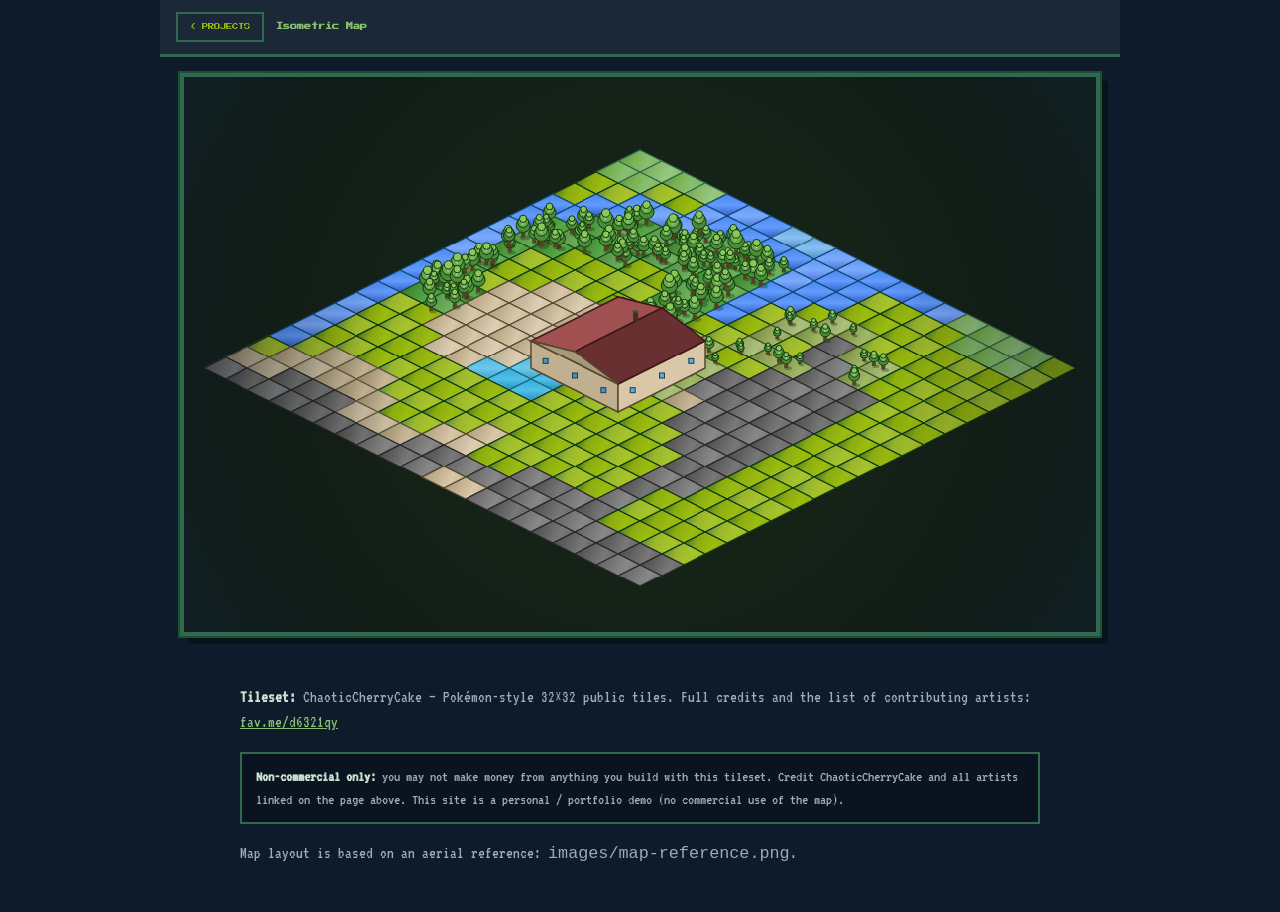
==== avz.html @ 69fde715 "Redesign: Remove location references from map - changed Avezé/L'Huisne/D59 to generic terms" ====
<!DOCTYPE html>
<html lang="en">
<head>
  <meta charset="UTF-8">
  <meta name="viewport" content="width=device-width, initial-scale=1">
  <title>Isometric Map</title>
  <link rel="preconnect" href="https://fonts.googleapis.com">
  <link rel="preconnect" href="https://fonts.gstatic.com" crossorigin>
  <link href="https://fonts.googleapis.com/css2?family=Press+Start+2P&family=VT323&display=swap" rel="stylesheet">
  <style>
    :root {
      --bg: #0d1b2a;
      --panel: #1b2838;
      --accent: #88c070;
      --text: #e8f0e8;
    }
    * { box-sizing: border-box; }
    body {
      margin: 0;
      min-height: 100vh;
      background: var(--bg);
      color: var(--text);
      font-family: "VT323", ui-monospace, monospace;
      font-size: 1.25rem;
      display: flex;
      flex-direction: column;
      align-items: center;
    }
    header {
      width: 100%;
      max-width: 960px;
      padding: 0.75rem 1rem;
      display: flex;
      flex-wrap: wrap;
      align-items: center;
      gap: 0.75rem;
      border-bottom: 3px solid #306850;
      background: var(--panel);
    }
    header h1 {
      margin: 0;
      flex: 1;
      font-family: "Press Start 2P", monospace;
      font-size: 0.45rem;
      line-height: 1.8;
      color: var(--accent);
    }
    .back {
      font-family: "Press Start 2P", monospace;
      font-size: 0.4rem;
      line-height: 1.6;
      color: #9bbc0f;
      text-decoration: none;
      padding: 0.5rem 0.75rem;
      border: 2px solid #306850;
    }
    .back:hover, .back:focus-visible {
      background: #306850;
      color: #fff;
      outline: none;
    }
    .wrap {
      flex: 1;
      display: flex;
      flex-direction: column;
      align-items: center;
      justify-content: center;
      padding: 1rem;
      width: 100%;
    }
    #c {
      display: block;
      width: 100%;
      max-width: 920px;
      height: auto;
      image-rendering: pixelated;
      image-rendering: crisp-edges;
      border: 4px solid #306850;
      box-shadow: 0 0 0 2px #185030, 8px 8px 0 rgba(0,0,0,.35);
    }
    .credits {
      max-width: 52rem;
      margin: 1rem auto 0;
      padding: 0 1rem 1.75rem;
      font-size: 1.05rem;
      line-height: 1.5;
      color: #9aacb8;
    }
    .credits a {
      color: #88c070;
      word-break: break-word;
    }
    .credits a:hover { color: #c8e090; }
    .credits strong { color: #c8e0d0; }
    .credits .license {
      margin-top: 0.75rem;
      padding: 0.65rem 0.85rem;
      border: 2px solid #306850;
      background: rgba(0, 0, 0, 0.25);
      font-size: 0.98rem;
    }
  </style>
</head>
<body>
  <header>
    <a class="back" href="index.html#projects">&lt; PROJECTS</a>
    <h1>Isometric Map</h1>
  </header>
  <div class="wrap">
    <canvas id="c" width="920" height="560" aria-label="Isometric map of the estate: river, forest, buildings, pool, tennis court, and access roads"></canvas>
  </div>
  <div class="credits">
    <p>
      <strong>Tileset:</strong> ChaoticCherryCake — Pokémon-style 32×32 public tiles.
      Full credits and the list of contributing artists:
      <a href="https://fav.me/d6321qy" rel="noopener noreferrer">fav.me/d6321qy</a>
    </p>
    <p class="license">
      <strong>Non-commercial only:</strong> you may not make money from anything you build with this tileset.
      Credit ChaoticCherryCake and all artists linked on the page above. This site is a personal / portfolio demo (no commercial use of the map).
    </p>
    <p>
      Map layout is based on an aerial reference: <code>images/map-reference.png</code>.
    </p>
  </div>
  <script>
(function () {
  'use strict';

  /** 32×32 cells, 8 columns wide. [col, row] — index = tile id (G=0 … PO=9). null = procedural. */
  var TILE_PX = 32;
  var ATLAS_BY_TYPE = [
    [0, 87],   // 0 G
    null,      // 1 WA
    null,      // 2 SH
    [2, 87],   // 3 FO
    [0, 88],   // 4 TR
    [4, 91],   // 5 BU
    [2, 91],   // 6 RO
    [5, 91],   // 7 DR
    [1, 87],   // 8 FI
    null       // 9 PO
  ];

  var TILESET_SRC = 'images/pokemon_tileset_ccc_32.png';

  var cvs = document.getElementById('c');
  var ctx = cvs.getContext('2d');
  var CW = cvs.width;
  var CH = cvs.height;
  var TW = 22;
  var TH = 11;
  var OX = CW / 2;
  var OY = 85;

  var G = 0, WA = 1, SH = 2, FO = 3, TR = 4, BU = 5, RO = 6, DR = 7, FI = 8, PO = 9;

  /* Layout from aerial reference (images/aveze-aerial-reference.png): N=top, S=bottom.
     River L + N, weir SH, fields FI, forest FO, main house BU, pool PO, loop TR/DR, tennis RO, Rue D59 RO. */
  var M = [
    [FI, FI, FI, FI, WA, WA, WA, SH, SH, WA, WA, WA, WA, WA, WA, FI, FI, FI, FI, G],
    [FI, FI, G, G, WA, WA, WA, WA, WA, WA, WA, WA, G, G, G, G, FI, FI, FI, G],
    [G, G, WA, WA, WA, FO, FO, FO, FO, WA, WA, WA, G, G, G, G, G, G, G, G],
    [G, WA, WA, FO, FO, FO, FO, FO, FO, WA, WA, G, TR, TR, G, G, G, G, G, G],
    [WA, WA, FO, FO, FO, FO, FO, FO, FO, WA, G, TR, TR, RO, TR, TR, G, G, G, G],
    [WA, FO, FO, FO, FO, G, G, FO, FO, WA, G, TR, G, RO, RO, TR, G, G, G, G],
    [WA, FO, FO, G, G, G, G, FO, FO, G, G, TR, TR, TR, RO, RO, RO, G, G, G],
    [WA, FO, G, G, G, G, G, FO, FO, G, TR, G, G, RO, RO, RO, RO, G, G, G],
    [WA, FO, G, G, BU, BU, BU, FO, G, TR, TR, TR, RO, RO, RO, RO, RO, G, G, G],
    [WA, FO, G, BU, BU, BU, BU, BU, G, TR, G, TR, RO, RO, RO, RO, RO, G, G, G],
    [WA, FO, FO, BU, BU, BU, BU, BU, G, TR, TR, TR, DR, RO, RO, RO, RO, G, G, G],
    [WA, FO, FO, BU, BU, BU, BU, BU, G, G, G, G, G, RO, RO, RO, RO, G, G, G],
    [WA, G, G, BU, BU, BU, BU, PO, PO, G, G, G, G, G, RO, RO, RO, G, G, G],
    [WA, G, G, G, BU, BU, PO, PO, PO, G, G, G, G, G, G, RO, RO, G, G, G],
    [WA, G, G, G, G, G, G, G, G, G, G, G, G, G, G, RO, RO, G, G, G],
    [WA, G, G, G, G, G, G, G, G, G, G, G, G, G, G, RO, G, G, G, G],
    [WA, G, DR, DR, DR, G, G, G, G, BU, G, G, G, G, G, RO, G, G, G, G],
    [G, DR, DR, DR, DR, DR, G, G, BU, BU, G, G, RO, RO, RO, RO, G, G, G, G],
    [DR, DR, RO, RO, RO, DR, DR, DR, RO, RO, RO, RO, RO, RO, RO, RO, RO, RO, RO, RO],
    [RO, RO, RO, RO, RO, RO, RO, RO, RO, RO, BU, BU, RO, RO, RO, RO, RO, RO, RO, RO]
  ];
  var ROWS = 20;
  var COLS = 20;

  /* Pokémon / GBC-style ramps: light, mid, shadow, outline */
  var PAL = {
    grass: ['#9bbc0f', '#8bac0f', '#306230', '#0f380f'],
    field: ['#88c070', '#78b050', '#589040', '#306850'],
    water: ['#639bff', '#4888e8', '#3060c8', '#104878'],
    waterShallow: ['#88c0f0', '#68a8e0', '#5090c8', '#306878'],
    forest: ['#58a848', '#489038', '#387028', '#185018'],
    trail: ['#a0b868', '#88a050', '#688040', '#405028'],
    building: ['#d8c8a8', '#c0b090', '#a89878', '#584830'],
    roof: ['#a05050', '#884040', '#683030', '#401818'],
    roofSide: ['#c07070', '#a85858', '#884040', '#502020'],
    road: ['#787878', '#606060', '#484848', '#282828'],
    drive: ['#c8b898', '#b0a080', '#988868', '#605840'],
    pond: ['#50c0e8', '#38a8d8', '#2890c0', '#186878']
  };

  var tilesetImg = new Image();
  var tilesetReady = false;
  tilesetImg.onload = function () { tilesetReady = true; };
  tilesetImg.onerror = function () {
    tilesetReady = false;
    console.warn('AVZ tileset failed to load:', TILESET_SRC);
  };
  tilesetImg.src = TILESET_SRC;

  function iso(c, r) {
    return [(c - r) * TW + OX, (c + r) * TH + OY];
  }

  var gp = [];
  for (var r = 0; r < ROWS; r++) {
    gp[r] = [];
    for (var c = 0; c < COLS; c++) {
      gp[r][c] = iso(c, r);
    }
  }

  function hv(a, b) {
    return ((a * 2654435761 + b * 40503) >>> 0) % 1000 / 1000;
  }

  function diamondPath(px, py) {
    ctx.beginPath();
    ctx.moveTo(px, py - TH);
    ctx.lineTo(px + TW, py);
    ctx.lineTo(px, py + TH);
    ctx.lineTo(px - TW, py);
    ctx.closePath();
  }

  /** Pokémon-style iso diamond: gradient fill + bold outline */
  function drawTerrainDiamond(px, py, pal, v) {
    var light = pal[0];
    var mid = pal[1];
    var dark = pal[2];
    var outline = pal[3];
    var g = ctx.createLinearGradient(px - TW, py - TH, px + TW, py + TH);
    g.addColorStop(0, dark);
    g.addColorStop(0.35, mid);
    g.addColorStop(0.65, light);
    g.addColorStop(1, mid);
    diamondPath(px, py);
    ctx.fillStyle = g;
    ctx.fill();
    if (v > 0.55) {
      ctx.fillStyle = 'rgba(255,255,255,0.12)';
      diamondPath(px - 1, py - 1);
      ctx.fill();
    }
    ctx.strokeStyle = outline;
    ctx.lineWidth = 1.25;
    diamondPath(px, py);
    ctx.stroke();
  }

  function drawWaterDiamond(px, py, t, c, r, pal) {
    var wave = Math.sin(t * 1.5 + c * 0.7 + r * 0.5) * 0.5 + 0.5;
    var g = ctx.createLinearGradient(px, py - TH, px, py + TH);
    g.addColorStop(0, pal[1]);
    g.addColorStop(0.5, pal[0]);
    g.addColorStop(1, pal[2]);
    diamondPath(px, py);
    ctx.fillStyle = g;
    ctx.fill();
    if (Math.sin(t * 2 + c * 1.3 + r * 0.9) > 0.55) {
      ctx.fillStyle = 'rgba(255,255,255,0.15)';
      diamondPath(px, py);
      ctx.fill();
    }
    ctx.strokeStyle = pal[3];
    ctx.lineWidth = 1.25;
    diamondPath(px, py);
    ctx.stroke();
  }

  /** Orthogonal 32×32 texture clipped to the isometric diamond (top-down tiles skewed into the map). */
  function drawIsoTextureTile(px, py, col, row) {
    var sx = col * TILE_PX;
    var sy = row * TILE_PX;
    ctx.save();
    diamondPath(px, py);
    ctx.clip();
    var dw = TW * 2.25;
    var dh = TH * 2.5;
    ctx.drawImage(tilesetImg, sx, sy, TILE_PX, TILE_PX, px - dw / 2, py - dh / 2, dw, dh);
    ctx.restore();
    ctx.save();
    diamondPath(px, py);
    ctx.strokeStyle = 'rgba(15, 56, 15, 0.4)';
    ctx.lineWidth = 1;
    ctx.stroke();
    ctx.restore();
  }

  var seed = 42;
  function rng() {
    seed = (seed * 16807) % 2147483647;
    return (seed - 1) / 2147483646;
  }

  var trees = [];
  for (var r = 0; r < ROWS; r++) {
    for (var c = 0; c < COLS; c++) {
      var t = M[r][c];
      if (t !== FO && t !== TR) continue;
      var n = t === FO ? 3 + (rng() * 2 | 0) : 1 + (rng() * 2 | 0);
      for (var i = 0; i < n; i++) {
        trees.push({
          r: r,
          c: c,
          ox: (rng() - 0.5) * TW * 1.2,
          oy: (rng() - 0.5) * TH * 1.2,
          sz: t === FO ? 6 + rng() * 5 : 4.5 + rng() * 3,
          dp: c + r + rng() * 0.3
        });
      }
    }
  }
  trees.sort(function (a, b) { return a.dp - b.dp; });

  /** Chunky overworld-style tree */
  function drawTreePokemon(px, py, sz) {
    ctx.beginPath();
    ctx.ellipse(px + 2, py + 2, sz * 0.55, sz * 0.28, 0, 0, Math.PI * 2);
    ctx.fillStyle = 'rgba(15,56,15,0.35)';
    ctx.fill();

    ctx.fillStyle = '#584020';
    ctx.fillRect(px - 2, py - sz * 0.3, 4, sz * 0.55);

    var greens = ['#306230', '#4a8c3a', '#6aac4a', '#8bc85a'];
    for (var layer = 0; layer < 3; layer++) {
      var rr = sz * (0.75 - layer * 0.18);
      var oy = py - sz * (1.1 + layer * 0.35);
      ctx.beginPath();
      ctx.arc(px, oy, rr, 0, Math.PI * 2);
      ctx.fillStyle = greens[layer + 1] || greens[2];
      ctx.fill();
      ctx.strokeStyle = '#0f380f';
      ctx.lineWidth = 1;
      ctx.stroke();
    }
    ctx.fillStyle = 'rgba(255,255,255,0.35)';
    ctx.fillRect(px - rr * 0.35, py - sz * 1.35, Math.max(2, rr * 0.25), Math.max(2, rr * 0.12));
  }

  function drawManorPokemon() {
    var c1 = 7;
    var r1 = 8;
    var c2 = 11;
    var r2 = 12;
    var wh = 28;
    var rh = 11;
    var p1 = iso(c1, r1);
    var nx = p1[0];
    var ny = p1[1];
    var p2 = iso(c2, r1);
    var ex = p2[0];
    var ey = p2[1];
    var p3 = iso(c2, r2);
    var sx = p3[0];
    var sy = p3[1];
    var p4 = iso(c1, r2);
    var wx = p4[0];
    var wy = p4[1];
    var mc = (c1 + c2) / 2;
    var prn = iso(mc, r1);
    var rnx = prn[0];
    var rny = prn[1];
    var prs = iso(mc, r2);
    var rsx = prs[0];
    var rsy = prs[1];

    function strokePoly(points, fill, stroke) {
      ctx.beginPath();
      ctx.moveTo(points[0][0], points[0][1]);
      for (var i = 1; i < points.length; i++) {
        ctx.lineTo(points[i][0], points[i][1]);
      }
      ctx.closePath();
      ctx.fillStyle = fill;
      ctx.fill();
      ctx.strokeStyle = stroke || '#0f380f';
      ctx.lineWidth = 1.5;
      ctx.stroke();
    }

    strokePoly([[wx, wy], [sx, sy], [sx, sy - wh], [wx, wy - wh]], PAL.building[1], PAL.building[3]);
    strokePoly([[ex, ey], [sx, sy], [sx, sy - wh], [ex, ey - wh]], PAL.building[0], PAL.building[3]);

    ctx.lineWidth = 1;
    for (var fi = 0; fi < 3; fi++) {
      var f = (fi + 0.5) / 3;
      var lx = wx + (sx - wx) * f;
      var ly = wy + (sy - wy) * f;
      ctx.fillStyle = '#5090b0';
      ctx.fillRect(lx - 2.5, ly - wh * 0.5 - 3, 5, 5);
      ctx.strokeStyle = '#104060';
      ctx.strokeRect(lx - 2.5, ly - wh * 0.5 - 3, 5, 5);
      var rx = ex + (sx - ex) * f;
      var ry = ey + (sy - ey) * f;
      ctx.fillStyle = '#68a8c8';
      ctx.fillRect(rx - 2.5, ry - wh * 0.5 - 3, 5, 5);
      ctx.strokeRect(rx - 2.5, ry - wh * 0.5 - 3, 5, 5);
    }

    strokePoly([[nx, ny - wh], [ex, ey - wh], [rnx, rny - wh - rh]], PAL.roofSide[1], PAL.roof[3]);
    strokePoly([[nx, ny - wh], [wx, wy - wh], [rsx, rsy - wh - rh], [rnx, rny - wh - rh]], PAL.roof[0], PAL.roof[3]);
    strokePoly([[ex, ey - wh], [sx, sy - wh], [rsx, rsy - wh - rh], [rnx, rny - wh - rh]], PAL.roof[2], PAL.roof[3]);
    strokePoly([[wx, wy - wh], [sx, sy - wh], [rsx, rsy - wh - rh]], PAL.building[2], PAL.building[3]);

    var ct = 0.3;
    var chx = rnx + (rsx - rnx) * ct;
    var chy = rny + (rsy - rny) * ct;
    ctx.fillStyle = '#403028';
    ctx.fillRect(chx - 2.5, chy - wh - rh - 10, 5, 10);
    ctx.fillStyle = '#584838';
    ctx.fillRect(chx - 3, chy - wh - rh - 11, 6, 2.5);
  }

  var t = 0;

  function frame() {
    t += 0.016;
    ctx.fillStyle = '#152218';
    ctx.fillRect(0, 0, CW, CH);

    for (var rr = 0; rr < ROWS; rr++) {
      for (var cc = 0; cc < COLS; cc++) {
        var p = gp[rr][cc];
        var px = p[0];
        var py = p[1];
        var tile = M[rr][cc];
        var v = hv(cc, rr);

        if (tile === WA || tile === SH || tile === PO) {
          if (tile === WA) {
            drawWaterDiamond(px, py, t, cc, rr, PAL.water);
          } else if (tile === SH) {
            drawWaterDiamond(px, py, t * 1.2, cc, rr, PAL.waterShallow);
          } else {
            drawWaterDiamond(px, py, t * 0.9, cc, rr, PAL.pond);
          }
          continue;
        }

        var cell = ATLAS_BY_TYPE[tile];
        if (tilesetReady && cell) {
          drawIsoTextureTile(px, py, cell[0], cell[1]);
          continue;
        }

        switch (tile) {
          case G:
            drawTerrainDiamond(px, py, PAL.grass, v);
            break;
          case FI:
            drawTerrainDiamond(px, py, PAL.field, v);
            break;
          case FO:
            drawTerrainDiamond(px, py, PAL.forest, v);
            break;
          case TR:
            drawTerrainDiamond(px, py, PAL.trail, v);
            break;
          case BU:
            drawTerrainDiamond(px, py, PAL.building, v);
            break;
          case RO:
            drawTerrainDiamond(px, py, PAL.road, v);
            break;
          case DR:
            drawTerrainDiamond(px, py, PAL.drive, v);
            break;
          default:
            break;
        }
      }
    }

    for (var ti = 0; ti < trees.length; ti++) {
      var tr = trees[ti];
      var bp = gp[tr.r][tr.c];
      drawTreePokemon(bp[0] + tr.ox, bp[1] + tr.oy, tr.sz);
    }

    drawManorPokemon();

    var grad = ctx.createRadialGradient(CW / 2, CH / 2, CW * 0.28, CW / 2, CH / 2, CW * 0.55);
    grad.addColorStop(0, 'transparent');
    grad.addColorStop(1, 'rgba(13,27,42,0.5)');
    ctx.fillStyle = grad;
    ctx.fillRect(0, 0, CW, CH);

    requestAnimationFrame(frame);
  }

  frame();
})();
  </script>
</body>
</html>
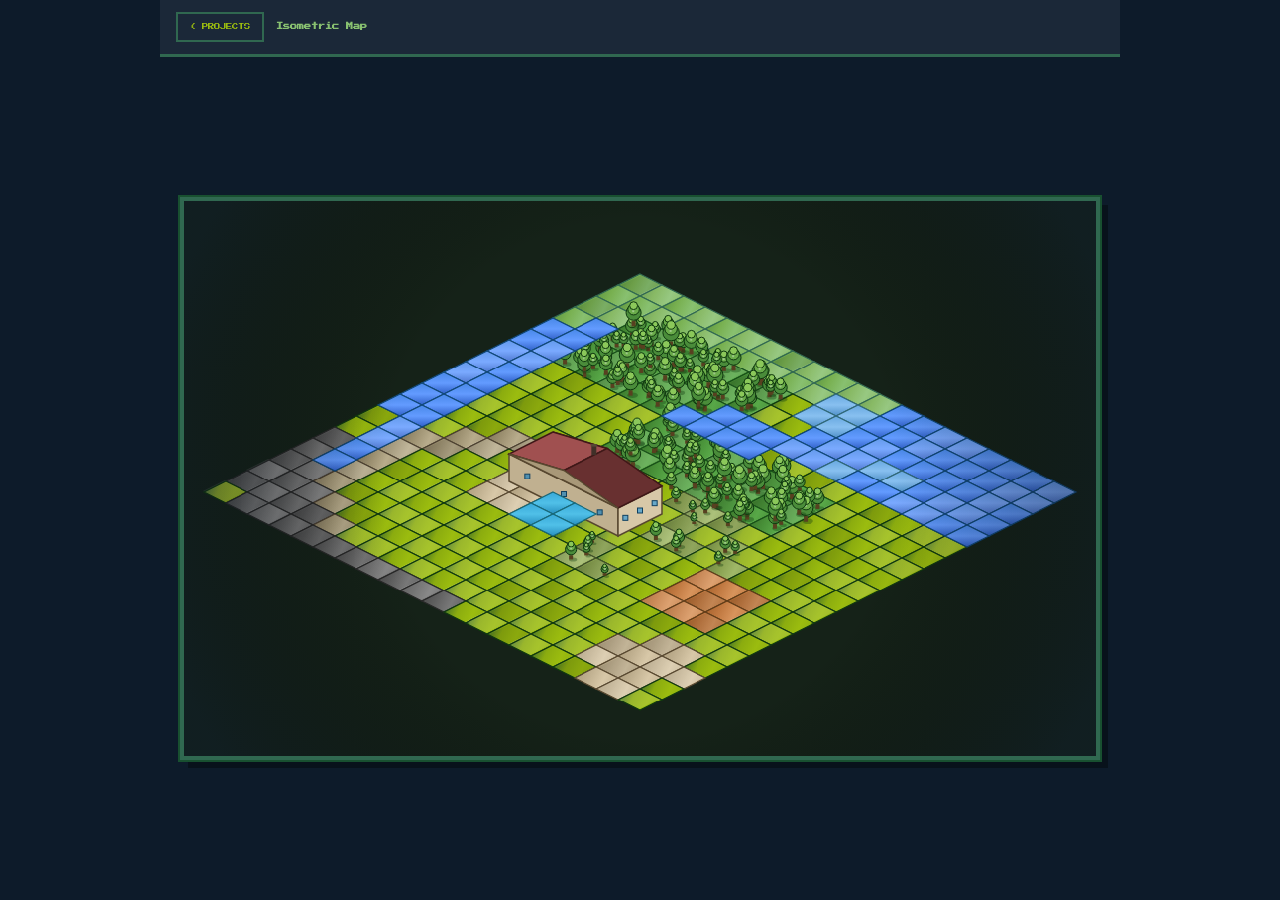
==== commit bcc62ce8: "Rebuild isometric map: fix broken tileset, split into css/js, redo layout The sprite-sheet tile look" ====
--- a/avz.html
+++ b/avz.html
@@ -7,99 +7,7 @@
   <link rel="preconnect" href="https://fonts.googleapis.com">
   <link rel="preconnect" href="https://fonts.gstatic.com" crossorigin>
   <link href="https://fonts.googleapis.com/css2?family=Press+Start+2P&family=VT323&display=swap" rel="stylesheet">
-  <style>
-    :root {
-      --bg: #0d1b2a;
-      --panel: #1b2838;
-      --accent: #88c070;
-      --text: #e8f0e8;
-    }
-    * { box-sizing: border-box; }
-    body {
-      margin: 0;
-      min-height: 100vh;
-      background: var(--bg);
-      color: var(--text);
-      font-family: "VT323", ui-monospace, monospace;
-      font-size: 1.25rem;
-      display: flex;
-      flex-direction: column;
-      align-items: center;
-    }
-    header {
-      width: 100%;
-      max-width: 960px;
-      padding: 0.75rem 1rem;
-      display: flex;
-      flex-wrap: wrap;
-      align-items: center;
-      gap: 0.75rem;
-      border-bottom: 3px solid #306850;
-      background: var(--panel);
-    }
-    header h1 {
-      margin: 0;
-      flex: 1;
-      font-family: "Press Start 2P", monospace;
-      font-size: 0.45rem;
-      line-height: 1.8;
-      color: var(--accent);
-    }
-    .back {
-      font-family: "Press Start 2P", monospace;
-      font-size: 0.4rem;
-      line-height: 1.6;
-      color: #9bbc0f;
-      text-decoration: none;
-      padding: 0.5rem 0.75rem;
-      border: 2px solid #306850;
-    }
-    .back:hover, .back:focus-visible {
-      background: #306850;
-      color: #fff;
-      outline: none;
-    }
-    .wrap {
-      flex: 1;
-      display: flex;
-      flex-direction: column;
-      align-items: center;
-      justify-content: center;
-      padding: 1rem;
-      width: 100%;
-    }
-    #c {
-      display: block;
-      width: 100%;
-      max-width: 920px;
-      height: auto;
-      image-rendering: pixelated;
-      image-rendering: crisp-edges;
-      border: 4px solid #306850;
-      box-shadow: 0 0 0 2px #185030, 8px 8px 0 rgba(0,0,0,.35);
-    }
-    .credits {
-      max-width: 52rem;
-      margin: 1rem auto 0;
-      padding: 0 1rem 1.75rem;
-      font-size: 1.05rem;
-      line-height: 1.5;
-      color: #9aacb8;
-    }
-    .credits a {
-      color: #88c070;
-      word-break: break-word;
-    }
-    .credits a:hover { color: #c8e090; }
-    .credits strong { color: #c8e0d0; }
-    .credits .license {
-      margin-top: 0.75rem;
-      padding: 0.65rem 0.85rem;
-      border: 2px solid #306850;
-      background: rgba(0, 0, 0, 0.25);
-      font-size: 0.98rem;
-    }
-  </style>
+  <link rel="stylesheet" href="css/avz.css">
 </head>
 <body>
   <header>
@@ -107,400 +15,8 @@
     <h1>Isometric Map</h1>
   </header>
   <div class="wrap">
-    <canvas id="c" width="920" height="560" aria-label="Isometric map of the estate: river, forest, buildings, pool, tennis court, and access roads"></canvas>
+    <canvas id="c" width="920" height="560" aria-label="Isometric map of the estate: a river splitting around a wooded island, the main house and forecourt, a pool house and pool, a garden path to the tennis court, a private drive down to the access road, and a few neighbouring rooftops"></canvas>
   </div>
-  <div class="credits">
-    <p>
-      <strong>Tileset:</strong> ChaoticCherryCake — Pokémon-style 32×32 public tiles.
-      Full credits and the list of contributing artists:
-      <a href="https://fav.me/d6321qy" rel="noopener noreferrer">fav.me/d6321qy</a>
-    </p>
-    <p class="license">
-      <strong>Non-commercial only:</strong> you may not make money from anything you build with this tileset.
-      Credit ChaoticCherryCake and all artists linked on the page above. This site is a personal / portfolio demo (no commercial use of the map).
-    </p>
-    <p>
-      Map layout is based on an aerial reference: <code>images/map-reference.png</code>.
-    </p>
-  </div>
-  <script>
-(function () {
-  'use strict';
-
-  /** 32×32 cells, 8 columns wide. [col, row] — index = tile id (G=0 … PO=9). null = procedural. */
-  var TILE_PX = 32;
-  var ATLAS_BY_TYPE = [
-    [0, 87],   // 0 G
-    null,      // 1 WA
-    null,      // 2 SH
-    [2, 87],   // 3 FO
-    [0, 88],   // 4 TR
-    [4, 91],   // 5 BU
-    [2, 91],   // 6 RO
-    [5, 91],   // 7 DR
-    [1, 87],   // 8 FI
-    null       // 9 PO
-  ];
-
-  var TILESET_SRC = 'images/pokemon_tileset_ccc_32.png';
-
-  var cvs = document.getElementById('c');
-  var ctx = cvs.getContext('2d');
-  var CW = cvs.width;
-  var CH = cvs.height;
-  var TW = 22;
-  var TH = 11;
-  var OX = CW / 2;
-  var OY = 85;
-
-  var G = 0, WA = 1, SH = 2, FO = 3, TR = 4, BU = 5, RO = 6, DR = 7, FI = 8, PO = 9;
-
-  /* Layout from aerial reference (images/aveze-aerial-reference.png): N=top, S=bottom.
-     River L + N, weir SH, fields FI, forest FO, main house BU, pool PO, loop TR/DR, tennis RO, Rue D59 RO. */
-  var M = [
-    [FI, FI, FI, FI, WA, WA, WA, SH, SH, WA, WA, WA, WA, WA, WA, FI, FI, FI, FI, G],
-    [FI, FI, G, G, WA, WA, WA, WA, WA, WA, WA, WA, G, G, G, G, FI, FI, FI, G],
-    [G, G, WA, WA, WA, FO, FO, FO, FO, WA, WA, WA, G, G, G, G, G, G, G, G],
-    [G, WA, WA, FO, FO, FO, FO, FO, FO, WA, WA, G, TR, TR, G, G, G, G, G, G],
-    [WA, WA, FO, FO, FO, FO, FO, FO, FO, WA, G, TR, TR, RO, TR, TR, G, G, G, G],
-    [WA, FO, FO, FO, FO, G, G, FO, FO, WA, G, TR, G, RO, RO, TR, G, G, G, G],
-    [WA, FO, FO, G, G, G, G, FO, FO, G, G, TR, TR, TR, RO, RO, RO, G, G, G],
-    [WA, FO, G, G, G, G, G, FO, FO, G, TR, G, G, RO, RO, RO, RO, G, G, G],
-    [WA, FO, G, G, BU, BU, BU, FO, G, TR, TR, TR, RO, RO, RO, RO, RO, G, G, G],
-    [WA, FO, G, BU, BU, BU, BU, BU, G, TR, G, TR, RO, RO, RO, RO, RO, G, G, G],
-    [WA, FO, FO, BU, BU, BU, BU, BU, G, TR, TR, TR, DR, RO, RO, RO, RO, G, G, G],
-    [WA, FO, FO, BU, BU, BU, BU, BU, G, G, G, G, G, RO, RO, RO, RO, G, G, G],
-    [WA, G, G, BU, BU, BU, BU, PO, PO, G, G, G, G, G, RO, RO, RO, G, G, G],
-    [WA, G, G, G, BU, BU, PO, PO, PO, G, G, G, G, G, G, RO, RO, G, G, G],
-    [WA, G, G, G, G, G, G, G, G, G, G, G, G, G, G, RO, RO, G, G, G],
-    [WA, G, G, G, G, G, G, G, G, G, G, G, G, G, G, RO, G, G, G, G],
-    [WA, G, DR, DR, DR, G, G, G, G, BU, G, G, G, G, G, RO, G, G, G, G],
-    [G, DR, DR, DR, DR, DR, G, G, BU, BU, G, G, RO, RO, RO, RO, G, G, G, G],
-    [DR, DR, RO, RO, RO, DR, DR, DR, RO, RO, RO, RO, RO, RO, RO, RO, RO, RO, RO, RO],
-    [RO, RO, RO, RO, RO, RO, RO, RO, RO, RO, BU, BU, RO, RO, RO, RO, RO, RO, RO, RO]
-  ];
-  var ROWS = 20;
-  var COLS = 20;
-
-  /* Pokémon / GBC-style ramps: light, mid, shadow, outline */
-  var PAL = {
-    grass: ['#9bbc0f', '#8bac0f', '#306230', '#0f380f'],
-    field: ['#88c070', '#78b050', '#589040', '#306850'],
-    water: ['#639bff', '#4888e8', '#3060c8', '#104878'],
-    waterShallow: ['#88c0f0', '#68a8e0', '#5090c8', '#306878'],
-    forest: ['#58a848', '#489038', '#387028', '#185018'],
-    trail: ['#a0b868', '#88a050', '#688040', '#405028'],
-    building: ['#d8c8a8', '#c0b090', '#a89878', '#584830'],
-    roof: ['#a05050', '#884040', '#683030', '#401818'],
-    roofSide: ['#c07070', '#a85858', '#884040', '#502020'],
-    road: ['#787878', '#606060', '#484848', '#282828'],
-    drive: ['#c8b898', '#b0a080', '#988868', '#605840'],
-    pond: ['#50c0e8', '#38a8d8', '#2890c0', '#186878']
-  };
-
-  var tilesetImg = new Image();
-  var tilesetReady = false;
-  tilesetImg.onload = function () { tilesetReady = true; };
-  tilesetImg.onerror = function () {
-    tilesetReady = false;
-    console.warn('AVZ tileset failed to load:', TILESET_SRC);
-  };
-  tilesetImg.src = TILESET_SRC;
-
-  function iso(c, r) {
-    return [(c - r) * TW + OX, (c + r) * TH + OY];
-  }
-
-  var gp = [];
-  for (var r = 0; r < ROWS; r++) {
-    gp[r] = [];
-    for (var c = 0; c < COLS; c++) {
-      gp[r][c] = iso(c, r);
-    }
-  }
-
-  function hv(a, b) {
-    return ((a * 2654435761 + b * 40503) >>> 0) % 1000 / 1000;
-  }
-
-  function diamondPath(px, py) {
-    ctx.beginPath();
-    ctx.moveTo(px, py - TH);
-    ctx.lineTo(px + TW, py);
-    ctx.lineTo(px, py + TH);
-    ctx.lineTo(px - TW, py);
-    ctx.closePath();
-  }
-
-  /** Pokémon-style iso diamond: gradient fill + bold outline */
-  function drawTerrainDiamond(px, py, pal, v) {
-    var light = pal[0];
-    var mid = pal[1];
-    var dark = pal[2];
-    var outline = pal[3];
-    var g = ctx.createLinearGradient(px - TW, py - TH, px + TW, py + TH);
-    g.addColorStop(0, dark);
-    g.addColorStop(0.35, mid);
-    g.addColorStop(0.65, light);
-    g.addColorStop(1, mid);
-    diamondPath(px, py);
-    ctx.fillStyle = g;
-    ctx.fill();
-    if (v > 0.55) {
-      ctx.fillStyle = 'rgba(255,255,255,0.12)';
-      diamondPath(px - 1, py - 1);
-      ctx.fill();
-    }
-    ctx.strokeStyle = outline;
-    ctx.lineWidth = 1.25;
-    diamondPath(px, py);
-    ctx.stroke();
-  }
-
-  function drawWaterDiamond(px, py, t, c, r, pal) {
-    var wave = Math.sin(t * 1.5 + c * 0.7 + r * 0.5) * 0.5 + 0.5;
-    var g = ctx.createLinearGradient(px, py - TH, px, py + TH);
-    g.addColorStop(0, pal[1]);
-    g.addColorStop(0.5, pal[0]);
-    g.addColorStop(1, pal[2]);
-    diamondPath(px, py);
-    ctx.fillStyle = g;
-    ctx.fill();
-    if (Math.sin(t * 2 + c * 1.3 + r * 0.9) > 0.55) {
-      ctx.fillStyle = 'rgba(255,255,255,0.15)';
-      diamondPath(px, py);
-      ctx.fill();
-    }
-    ctx.strokeStyle = pal[3];
-    ctx.lineWidth = 1.25;
-    diamondPath(px, py);
-    ctx.stroke();
-  }
-
-  /** Orthogonal 32×32 texture clipped to the isometric diamond (top-down tiles skewed into the map). */
-  function drawIsoTextureTile(px, py, col, row) {
-    var sx = col * TILE_PX;
-    var sy = row * TILE_PX;
-    ctx.save();
-    diamondPath(px, py);
-    ctx.clip();
-    var dw = TW * 2.25;
-    var dh = TH * 2.5;
-    ctx.drawImage(tilesetImg, sx, sy, TILE_PX, TILE_PX, px - dw / 2, py - dh / 2, dw, dh);
-    ctx.restore();
-    ctx.save();
-    diamondPath(px, py);
-    ctx.strokeStyle = 'rgba(15, 56, 15, 0.4)';
-    ctx.lineWidth = 1;
-    ctx.stroke();
-    ctx.restore();
-  }
-
-  var seed = 42;
-  function rng() {
-    seed = (seed * 16807) % 2147483647;
-    return (seed - 1) / 2147483646;
-  }
-
-  var trees = [];
-  for (var r = 0; r < ROWS; r++) {
-    for (var c = 0; c < COLS; c++) {
-      var t = M[r][c];
-      if (t !== FO && t !== TR) continue;
-      var n = t === FO ? 3 + (rng() * 2 | 0) : 1 + (rng() * 2 | 0);
-      for (var i = 0; i < n; i++) {
-        trees.push({
-          r: r,
-          c: c,
-          ox: (rng() - 0.5) * TW * 1.2,
-          oy: (rng() - 0.5) * TH * 1.2,
-          sz: t === FO ? 6 + rng() * 5 : 4.5 + rng() * 3,
-          dp: c + r + rng() * 0.3
-        });
-      }
-    }
-  }
-  trees.sort(function (a, b) { return a.dp - b.dp; });
-
-  /** Chunky overworld-style tree */
-  function drawTreePokemon(px, py, sz) {
-    ctx.beginPath();
-    ctx.ellipse(px + 2, py + 2, sz * 0.55, sz * 0.28, 0, 0, Math.PI * 2);
-    ctx.fillStyle = 'rgba(15,56,15,0.35)';
-    ctx.fill();
-
-    ctx.fillStyle = '#584020';
-    ctx.fillRect(px - 2, py - sz * 0.3, 4, sz * 0.55);
-
-    var greens = ['#306230', '#4a8c3a', '#6aac4a', '#8bc85a'];
-    for (var layer = 0; layer < 3; layer++) {
-      var rr = sz * (0.75 - layer * 0.18);
-      var oy = py - sz * (1.1 + layer * 0.35);
-      ctx.beginPath();
-      ctx.arc(px, oy, rr, 0, Math.PI * 2);
-      ctx.fillStyle = greens[layer + 1] || greens[2];
-      ctx.fill();
-      ctx.strokeStyle = '#0f380f';
-      ctx.lineWidth = 1;
-      ctx.stroke();
-    }
-    ctx.fillStyle = 'rgba(255,255,255,0.35)';
-    ctx.fillRect(px - rr * 0.35, py - sz * 1.35, Math.max(2, rr * 0.25), Math.max(2, rr * 0.12));
-  }
-
-  function drawManorPokemon() {
-    var c1 = 7;
-    var r1 = 8;
-    var c2 = 11;
-    var r2 = 12;
-    var wh = 28;
-    var rh = 11;
-    var p1 = iso(c1, r1);
-    var nx = p1[0];
-    var ny = p1[1];
-    var p2 = iso(c2, r1);
-    var ex = p2[0];
-    var ey = p2[1];
-    var p3 = iso(c2, r2);
-    var sx = p3[0];
-    var sy = p3[1];
-    var p4 = iso(c1, r2);
-    var wx = p4[0];
-    var wy = p4[1];
-    var mc = (c1 + c2) / 2;
-    var prn = iso(mc, r1);
-    var rnx = prn[0];
-    var rny = prn[1];
-    var prs = iso(mc, r2);
-    var rsx = prs[0];
-    var rsy = prs[1];
-
-    function strokePoly(points, fill, stroke) {
-      ctx.beginPath();
-      ctx.moveTo(points[0][0], points[0][1]);
-      for (var i = 1; i < points.length; i++) {
-        ctx.lineTo(points[i][0], points[i][1]);
-      }
-      ctx.closePath();
-      ctx.fillStyle = fill;
-      ctx.fill();
-      ctx.strokeStyle = stroke || '#0f380f';
-      ctx.lineWidth = 1.5;
-      ctx.stroke();
-    }
-
-    strokePoly([[wx, wy], [sx, sy], [sx, sy - wh], [wx, wy - wh]], PAL.building[1], PAL.building[3]);
-    strokePoly([[ex, ey], [sx, sy], [sx, sy - wh], [ex, ey - wh]], PAL.building[0], PAL.building[3]);
-
-    ctx.lineWidth = 1;
-    for (var fi = 0; fi < 3; fi++) {
-      var f = (fi + 0.5) / 3;
-      var lx = wx + (sx - wx) * f;
-      var ly = wy + (sy - wy) * f;
-      ctx.fillStyle = '#5090b0';
-      ctx.fillRect(lx - 2.5, ly - wh * 0.5 - 3, 5, 5);
-      ctx.strokeStyle = '#104060';
-      ctx.strokeRect(lx - 2.5, ly - wh * 0.5 - 3, 5, 5);
-      var rx = ex + (sx - ex) * f;
-      var ry = ey + (sy - ey) * f;
-      ctx.fillStyle = '#68a8c8';
-      ctx.fillRect(rx - 2.5, ry - wh * 0.5 - 3, 5, 5);
-      ctx.strokeRect(rx - 2.5, ry - wh * 0.5 - 3, 5, 5);
-    }
-
-    strokePoly([[nx, ny - wh], [ex, ey - wh], [rnx, rny - wh - rh]], PAL.roofSide[1], PAL.roof[3]);
-    strokePoly([[nx, ny - wh], [wx, wy - wh], [rsx, rsy - wh - rh], [rnx, rny - wh - rh]], PAL.roof[0], PAL.roof[3]);
-    strokePoly([[ex, ey - wh], [sx, sy - wh], [rsx, rsy - wh - rh], [rnx, rny - wh - rh]], PAL.roof[2], PAL.roof[3]);
-    strokePoly([[wx, wy - wh], [sx, sy - wh], [rsx, rsy - wh - rh]], PAL.building[2], PAL.building[3]);
-
-    var ct = 0.3;
-    var chx = rnx + (rsx - rnx) * ct;
-    var chy = rny + (rsy - rny) * ct;
-    ctx.fillStyle = '#403028';
-    ctx.fillRect(chx - 2.5, chy - wh - rh - 10, 5, 10);
-    ctx.fillStyle = '#584838';
-    ctx.fillRect(chx - 3, chy - wh - rh - 11, 6, 2.5);
-  }
-
-  var t = 0;
-
-  function frame() {
-    t += 0.016;
-    ctx.fillStyle = '#152218';
-    ctx.fillRect(0, 0, CW, CH);
-
-    for (var rr = 0; rr < ROWS; rr++) {
-      for (var cc = 0; cc < COLS; cc++) {
-        var p = gp[rr][cc];
-        var px = p[0];
-        var py = p[1];
-        var tile = M[rr][cc];
-        var v = hv(cc, rr);
-
-        if (tile === WA || tile === SH || tile === PO) {
-          if (tile === WA) {
-            drawWaterDiamond(px, py, t, cc, rr, PAL.water);
-          } else if (tile === SH) {
-            drawWaterDiamond(px, py, t * 1.2, cc, rr, PAL.waterShallow);
-          } else {
-            drawWaterDiamond(px, py, t * 0.9, cc, rr, PAL.pond);
-          }
-          continue;
-        }
-
-        var cell = ATLAS_BY_TYPE[tile];
-        if (tilesetReady && cell) {
-          drawIsoTextureTile(px, py, cell[0], cell[1]);
-          continue;
-        }
-
-        switch (tile) {
-          case G:
-            drawTerrainDiamond(px, py, PAL.grass, v);
-            break;
-          case FI:
-            drawTerrainDiamond(px, py, PAL.field, v);
-            break;
-          case FO:
-            drawTerrainDiamond(px, py, PAL.forest, v);
-            break;
-          case TR:
-            drawTerrainDiamond(px, py, PAL.trail, v);
-            break;
-          case BU:
-            drawTerrainDiamond(px, py, PAL.building, v);
-            break;
-          case RO:
-            drawTerrainDiamond(px, py, PAL.road, v);
-            break;
-          case DR:
-            drawTerrainDiamond(px, py, PAL.drive, v);
-            break;
-          default:
-            break;
-        }
-      }
-    }
-
-    for (var ti = 0; ti < trees.length; ti++) {
-      var tr = trees[ti];
-      var bp = gp[tr.r][tr.c];
-      drawTreePokemon(bp[0] + tr.ox, bp[1] + tr.oy, tr.sz);
-    }
-
-    drawManorPokemon();
-
-    var grad = ctx.createRadialGradient(CW / 2, CH / 2, CW * 0.28, CW / 2, CH / 2, CW * 0.55);
-    grad.addColorStop(0, 'transparent');
-    grad.addColorStop(1, 'rgba(13,27,42,0.5)');
-    ctx.fillStyle = grad;
-    ctx.fillRect(0, 0, CW, CH);
-
-    requestAnimationFrame(frame);
-  }
-
-  frame();
-})();
-  </script>
+  <script src="js/avz.js"></script>
 </body>
 </html>
--- a/css/avz.css
+++ b/css/avz.css
@@ -0,0 +1,70 @@
+:root {
+  --bg: #0d1b2a;
+  --panel: #1b2838;
+  --accent: #88c070;
+  --text: #e8f0e8;
+}
+* { box-sizing: border-box; }
+body {
+  margin: 0;
+  min-height: 100vh;
+  background: var(--bg);
+  color: var(--text);
+  font-family: "VT323", ui-monospace, monospace;
+  font-size: 1.25rem;
+  display: flex;
+  flex-direction: column;
+  align-items: center;
+}
+header {
+  width: 100%;
+  max-width: 960px;
+  padding: 0.75rem 1rem;
+  display: flex;
+  flex-wrap: wrap;
+  align-items: center;
+  gap: 0.75rem;
+  border-bottom: 3px solid #306850;
+  background: var(--panel);
+}
+header h1 {
+  margin: 0;
+  flex: 1;
+  font-family: "Press Start 2P", monospace;
+  font-size: 0.45rem;
+  line-height: 1.8;
+  color: var(--accent);
+}
+.back {
+  font-family: "Press Start 2P", monospace;
+  font-size: 0.4rem;
+  line-height: 1.6;
+  color: #9bbc0f;
+  text-decoration: none;
+  padding: 0.5rem 0.75rem;
+  border: 2px solid #306850;
+}
+.back:hover, .back:focus-visible {
+  background: #306850;
+  color: #fff;
+  outline: none;
+}
+.wrap {
+  flex: 1;
+  display: flex;
+  flex-direction: column;
+  align-items: center;
+  justify-content: center;
+  padding: 1rem;
+  width: 100%;
+}
+#c {
+  display: block;
+  width: 100%;
+  max-width: 920px;
+  height: auto;
+  image-rendering: pixelated;
+  image-rendering: crisp-edges;
+  border: 4px solid #306850;
+  box-shadow: 0 0 0 2px #185030, 8px 8px 0 rgba(0,0,0,.35);
+}
